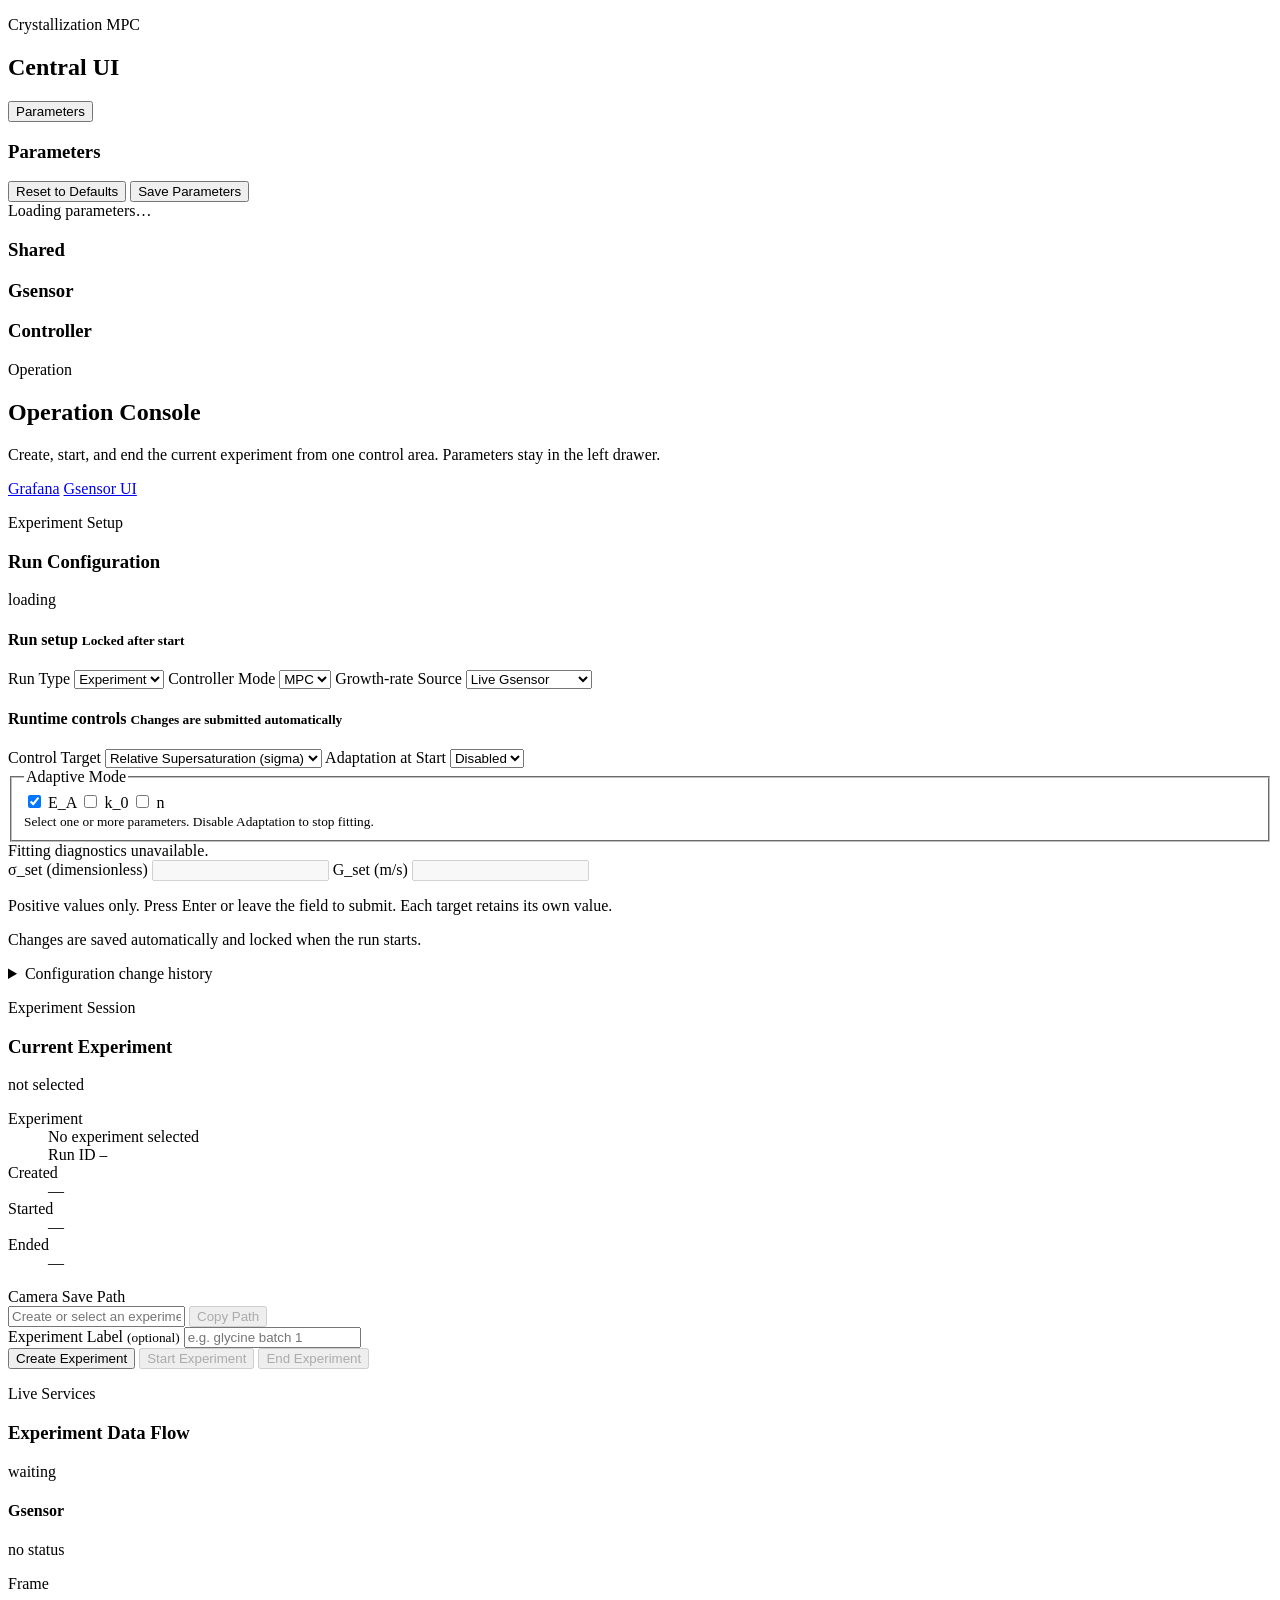
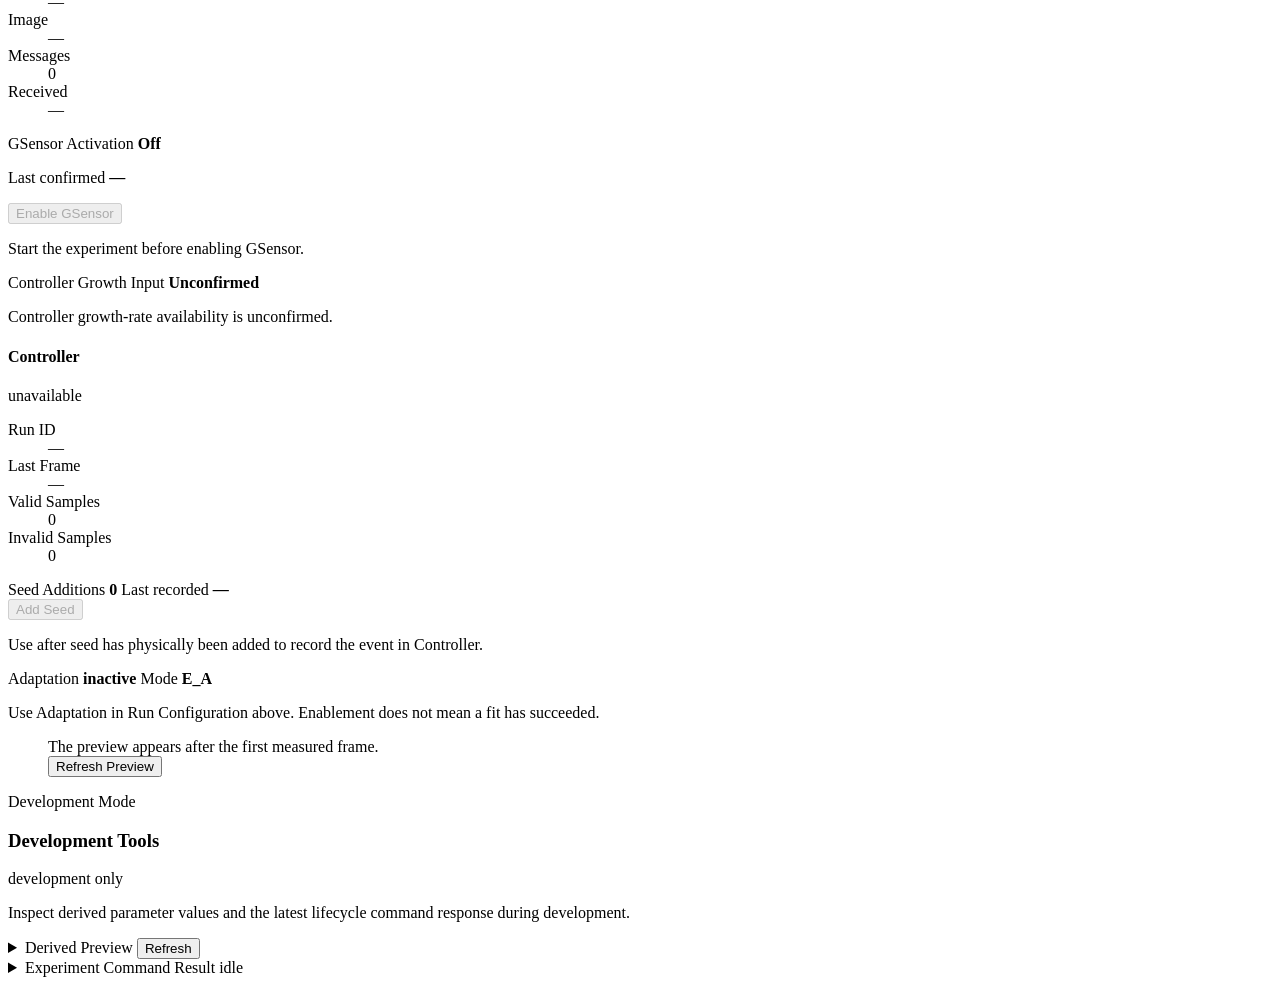
==== src/crystallization_mpc/apps/central/ui/static/index.html @ d561aeed "feat: Enhance Extended Kalman Filter with diagnostic capabilities - Added a diagnostic observer to t" ====
<!doctype html>
<html lang="en" data-ui-mode="production">
  <head>
    <meta charset="utf-8">
    <meta name="viewport" content="width=device-width, initial-scale=1">
    <title>Central UI</title>
    <link rel="stylesheet" href="/static/styles.css?v=20261006-parameter-refresh-1">
  </head>
  <body>
    <div class="shell">
      <aside class="sidebar" id="parameter-drawer">
        <div class="sidebar-top">
          <div class="brand">
            <p class="eyebrow">Crystallization MPC</p>
            <h1>Central UI</h1>
          </div>
          <button id="toggle-parameters" class="nav-link">Parameters</button>
        </div>

        <div class="drawer-body">
          <div class="panel drawer-panel">
            <div class="panel-head">
              <div>
                <h3>Parameters</h3>
              </div>
              <div class="hero-actions">
                <button id="reset-params" class="ghost" type="button">Reset to Defaults</button>
                <button id="save-params" class="primary" type="button">Save Parameters</button>
              </div>
            </div>

            <div id="parameter-status" class="parameter-status loading" role="status" aria-live="polite">
              <span id="parameter-status-text">Loading parameters…</span>
            </div>
            <p id="parameter-source" class="parameter-source"></p>

            <section class="drawer-section">
              <div class="panel-head">
                <h3>Shared</h3>
              </div>
              <form id="shared-form" class="param-form"></form>
            </section>

            <section class="drawer-section">
              <div class="panel-head">
                <h3>Gsensor</h3>
              </div>
              <form id="gsensor-form" class="param-form"></form>
            </section>

            <section class="drawer-section">
              <div class="panel-head">
                <h3>Controller</h3>
              </div>
              <form id="controller-form" class="param-form"></form>
            </section>
          </div>
        </div>
      </aside>

      <main class="content">
        <section class="panel hero">
          <div>
            <p class="eyebrow">Operation</p>
            <h2>Operation Console</h2>
            <p class="muted">Create, start, and end the current experiment from one control area. Parameters stay in the left drawer.</p>
          </div>
          <div class="hero-actions">
            <a class="ghost" href="http://localhost:3000" target="_blank" rel="noopener noreferrer">Grafana</a>
            <a class="ghost" href="http://localhost:8001" target="_blank" rel="noopener noreferrer">Gsensor UI</a>
          </div>
        </section>

        <section class="panel run-configuration-panel" aria-labelledby="run-configuration-heading">
          <div class="panel-head">
            <div>
              <p class="eyebrow">Experiment Setup</p>
              <h3 id="run-configuration-heading">Run Configuration</h3>
            </div>
            <span id="run-configuration-status" class="status idle">loading</span>
          </div>

          <h4 class="configuration-group-heading">Run setup <small>Locked after start</small></h4>
          <div class="run-configuration-grid">
            <label class="run-configuration-field" for="run-type">
              <span>Run Type</span>
              <select id="run-type">
                <option value="experiment">Experiment</option>
                <option value="simulation">Simulation</option>
              </select>
            </label>

            <label class="run-configuration-field" for="controller-mode">
              <span>Controller Mode</span>
              <select id="controller-mode">
                <option value="MPC">MPC</option>
                <option value="PI">PI</option>
              </select>
            </label>

            <label class="run-configuration-field" for="growth-rate-source">
              <span>Growth-rate Source</span>
              <select id="growth-rate-source">
                <option value="live_gsensor">Live Gsensor</option>
                <option value="simulated" data-development-source>Simulated</option>
                <option value="presaved_images" data-development-source>Presaved Images</option>
              </select>
            </label>
          </div>
          <h4 class="configuration-group-heading">Runtime controls <small>Changes are submitted automatically</small></h4>
          <div class="run-configuration-grid">
            <label class="run-configuration-field" for="control-target">
              <span>Control Target</span>
              <select id="control-target">
                <option value="sigma">Relative Supersaturation (sigma)</option>
                <option value="G">Growth Rate (G)</option>
              </select>
              <small id="feedback-control_target" class="runtime-field-feedback" aria-live="polite"></small>
            </label>

            <label class="run-configuration-field" for="adaptation-enabled">
              <span id="adaptation-enable-label">Adaptation at Start</span>
              <select id="adaptation-enabled">
                <option value="false">Disabled</option>
                <option value="true">Enabled</option>
              </select>
              <small id="feedback-adaptation_enabled" class="runtime-field-feedback" aria-live="polite"></small>
            </label>

            <fieldset class="run-configuration-field adaptation-options">
              <legend>Adaptive Mode</legend>
              <input type="hidden" id="adaptation-mode" value="E_A">
              <div class="adaptation-checkboxes">
                <label><input type="checkbox" data-adaptive-parameter="E_A" checked> E_A</label>
                <label><input type="checkbox" data-adaptive-parameter="k_0"> k_0</label>
                <label><input type="checkbox" data-adaptive-parameter="n"> n</label>
              </div>
              <small>Select one or more parameters. Disable Adaptation to stop fitting.</small>
              <small id="feedback-adaptation_mode" class="runtime-field-feedback" aria-live="polite"></small>
            </fieldset>
          </div>
          <div id="runtime-fitting" class="runtime-fitting" aria-live="polite">Fitting diagnostics unavailable.</div>

          <div class="runtime-setpoints">
            <label class="run-configuration-field" for="runtime-sigma-set">
              <span>σ_set (dimensionless)</span>
              <input id="runtime-sigma-set" type="text" inputmode="decimal" autocomplete="off" disabled>
              <small id="role-sigma_set" class="setpoint-role"></small>
              <small id="conversion-sigma_set"></small>
              <small id="feedback-sigma_set" class="runtime-field-feedback" aria-live="polite"></small>
            </label>
            <label class="run-configuration-field" for="runtime-g-set">
              <span>G_set (m/s)</span>
              <input id="runtime-g-set" type="text" inputmode="decimal" autocomplete="off" disabled>
              <small id="role-G_set" class="setpoint-role"></small>
              <small id="conversion-G_set"></small>
              <small id="feedback-G_set" class="runtime-field-feedback" aria-live="polite"></small>
            </label>
            <p>Positive values only. Press Enter or leave the field to submit. Each target retains its own value.</p>
          </div>
          <button id="retry-runtime-update" type="button" class="ghost" hidden>Retry same request</button>
          <p id="run-configuration-message" class="run-configuration-message" role="status" aria-live="polite">
            Changes are saved automatically and locked when the run starts.
          </p>
          <details id="runtime-history">
            <summary>Configuration change history</summary>
            <p>Submission time is not application time. Effective tick is the first scheduled control cycle using the new configuration.</p>
            <p id="runtime-history-status" aria-live="polite">Open to load history.</p>
            <div class="runtime-history-scroll">
              <table class="runtime-history-table">
                <thead><tr><th>Submitted</th><th>Controller applied / processed</th><th>Changes</th><th>Outcome</th><th>Grafana sync</th></tr></thead>
                <tbody id="runtime-history-rows"></tbody>
              </table>
            </div>
            <button id="runtime-history-refresh" type="button" class="ghost">Refresh history</button>
            <button id="runtime-history-older" type="button" class="ghost" hidden>Load older changes</button>
          </details>
        </section>

        <section class="panel experiment-panel" aria-labelledby="experiment-heading">
          <div class="panel-head experiment-panel-head">
            <div>
              <p class="eyebrow">Experiment Session</p>
              <h3 id="experiment-heading">Current Experiment</h3>
            </div>
            <span id="experiment-status" class="status idle">not selected</span>
          </div>

          <div class="experiment-layout">
            <div class="experiment-current">
              <dl class="experiment-facts">
                <div class="experiment-identity">
                  <dt>Experiment</dt>
                  <dd id="experiment-display-name">No experiment selected</dd>
                  <dd class="experiment-run-reference">
                    <span>Run ID</span>
                    <code id="experiment-run-id" class="monospace">—</code>
                  </dd>
                </div>
                <div>
                  <dt>Created</dt>
                  <dd id="experiment-created-at">—</dd>
                </div>
                <div>
                  <dt>Started</dt>
                  <dd id="experiment-started-at">—</dd>
                </div>
                <div>
                  <dt>Ended</dt>
                  <dd id="experiment-ended-at">—</dd>
                </div>
              </dl>

              <label class="experiment-field" for="camera-save-path">
                <span>Camera Save Path</span>
                <div class="path-control">
                  <input id="camera-save-path" class="monospace" type="text" readonly placeholder="Create or select an experiment">
                  <button id="copy-camera-path" class="ghost" type="button" disabled>Copy Path</button>
                </div>
              </label>
            </div>

            <div class="experiment-controls">
              <label class="experiment-field" for="new-experiment-label">
                <span>Experiment Label <small>(optional)</small></span>
                <input id="new-experiment-label" type="text" maxlength="120" placeholder="e.g. glycine batch 1">
              </label>

              <div class="experiment-action-row">
                <button id="new-experiment" class="primary" type="button">Create Experiment</button>
                <button id="start-experiment" class="primary" type="button" disabled>Start Experiment</button>
                <button id="end-experiment" class="danger" type="button" disabled>End Experiment</button>
                <button id="retry-selection" class="ghost" type="button" hidden disabled>Retry Selection</button>
              </div>
            </div>
          </div>

          <p id="experiment-message" class="experiment-message" role="status" aria-live="polite"></p>
        </section>

        <section class="panel system-status-panel" aria-labelledby="system-status-heading">
          <div class="panel-head">
            <div>
              <p class="eyebrow">Live Services</p>
              <h3 id="system-status-heading">Experiment Data Flow</h3>
            </div>
            <span id="system-refresh-status" class="status idle">waiting</span>
          </div>
          <div class="system-status-layout">
            <div class="service-status-grid">
              <article class="service-card">
                <div class="service-card-head">
                  <h4>Gsensor</h4>
                  <span id="gsensor-live-status" class="status idle">no status</span>
                </div>
                <dl class="service-facts">
                  <div><dt>Frame</dt><dd id="gsensor-live-frame">—</dd></div>
                  <div><dt>Image</dt><dd id="gsensor-live-image" class="monospace">—</dd></div>
                  <div><dt>Messages</dt><dd id="gsensor-message-count">0</dd></div>
                  <div><dt>Received</dt><dd id="gsensor-received-at">—</dd></div>
                </dl>
                <div class="gsensor-activation-control">
                  <div class="gsensor-activation-summary">
                    <div>
                      <span>GSensor Activation</span>
                      <strong id="gsensor-activation-state" class="status idle">Off</strong>
                    </div>
                    <span id="gsensor-activation-pending" class="status running" hidden>enable pending</span>
                  </div>
                  <p class="gsensor-activation-confirmed-at">
                    Last confirmed <strong id="gsensor-activation-confirmed-at">—</strong>
                  </p>
                  <div class="gsensor-activation-actions">
                    <button id="toggle-gsensor-activation" class="primary" type="button" disabled>Enable GSensor</button>
                    <button id="retry-gsensor-activation" class="ghost" type="button" hidden disabled>Retry Enable</button>
                  </div>
                  <p id="gsensor-activation-help" class="runtime-action-help">
                    Start the experiment before enabling GSensor.
                  </p>
                  <p id="gsensor-activation-message" class="runtime-action-message" role="status" aria-live="polite"></p>
                  <div class="gsensor-growth-readiness">
                    <div>
                      <span>Controller Growth Input</span>
                      <strong id="gsensor-growth-readiness-state" class="status idle">Unconfirmed</strong>
                    </div>
                    <p id="gsensor-growth-readiness-message" role="status" aria-live="polite">
                      Controller growth-rate availability is unconfirmed.
                    </p>
                  </div>
                </div>
                <p id="gsensor-live-error" class="service-error" hidden></p>
              </article>
              <article class="service-card">
                <div class="service-card-head">
                  <h4>Controller</h4>
                  <span id="controller-live-status" class="status idle">unavailable</span>
                </div>
                <dl class="service-facts">
                  <div><dt>Run ID</dt><dd id="controller-run-id" class="monospace">—</dd></div>
                  <div><dt>Last Frame</dt><dd id="controller-last-frame">—</dd></div>
                  <div><dt>Valid Samples</dt><dd id="controller-valid-count">0</dd></div>
                  <div><dt>Invalid Samples</dt><dd id="controller-invalid-count">0</dd></div>
                </dl>
                <div class="controller-runtime-action">
                  <div class="controller-seed-summary">
                    <span>Seed Additions</span>
                    <strong id="controller-seed-count">0</strong>
                    <span>Last recorded</span>
                    <strong id="controller-last-seed-at">&mdash;</strong>
                  </div>
                  <button id="add-seed" class="primary" type="button" disabled>Add Seed</button>
                  <p class="runtime-action-help">Use after seed has physically been added to record the event in Controller.</p>
                  <p id="seed-action-message" class="runtime-action-message" role="status" aria-live="polite"></p>
                </div>
                <div class="controller-runtime-action">
                  <div class="controller-seed-summary">
                    <span>Adaptation</span>
                    <strong id="controller-adaptation-status">inactive</strong>
                    <span>Mode</span>
                    <strong id="controller-adaptation-mode">E_A</strong>
                  </div>
                  <p class="runtime-action-help">Use Adaptation in Run Configuration above. Enablement does not mean a fit has succeeded.</p>
                  <p id="adaptation-action-message" class="runtime-action-message" role="status" aria-live="polite"></p>
                </div>
                <p id="controller-live-error" class="service-error" hidden></p>
              </article>
            </div>
            <figure class="central-overlay-preview">
              <img id="central-overlay-image" alt="Latest Gsensor detection overlay" hidden>
              <figcaption id="central-overlay-caption">The preview appears after the first measured frame.</figcaption>
              <button id="central-refresh-overlay" class="ghost" type="button">Refresh Preview</button>
            </figure>
          </div>
        </section>

        <section
          class="panel development-tools-panel"
          data-ui-visibility="development-only"
          aria-labelledby="development-tools-heading"
        >
          <div class="panel-head">
            <div>
              <p class="eyebrow">Development Mode</p>
              <h3 id="development-tools-heading">Development Tools</h3>
            </div>
            <span class="status idle">development only</span>
          </div>
          <p class="muted development-tools-description">
            Inspect derived parameter values and the latest lifecycle command response during development.
          </p>
          <div class="development-tools-grid">
            <details class="panel diagnostic-panel">
              <summary class="diagnostic-summary">
                <span>Derived Preview</span>
                <button id="refresh-preview" class="ghost" type="button">Refresh</button>
              </summary>
              <pre id="derived-preview" class="code-block"></pre>
            </details>
            <details class="panel diagnostic-panel">
              <summary class="diagnostic-summary">
                <span>Experiment Command Result</span>
                <span id="command-status" class="status idle">idle</span>
              </summary>
              <pre id="command-result" class="code-block"></pre>
            </details>
          </div>
        </section>
      </main>
    </div>

    <template id="param-field-template">
      <div class="field parameter-field">
        <div class="field-main">
          <div class="field-heading">
            <label class="field-key"></label>
            <button class="field-info" type="button" aria-expanded="false">ⓘ</button>
          </div>
          <div class="field-value">
            <input class="field-input" type="text">
            <span class="field-unit"></span>
          </div>
        </div>
        <p class="field-description"></p>
        <div class="field-state" hidden>
          <span class="field-unsaved" hidden>Unsaved</span>
          <span class="field-modified" hidden>Non-default</span>
        </div>
        <div class="field-details" hidden>
          <p class="field-definition"></p>
          <dl class="field-reference"></dl>
          <p class="field-formula-label" hidden></p>
          <pre class="field-formula" hidden></pre>
          <p class="field-unit-note" hidden></p>
          <p class="field-note" hidden></p>
          <button class="field-reset ghost" type="button" hidden>Restore default</button>
        </div>
      </div>
    </template>

    <script src="/static/app.js?v=20261009-controller-auto-refresh"></script>
  </body>
</html>
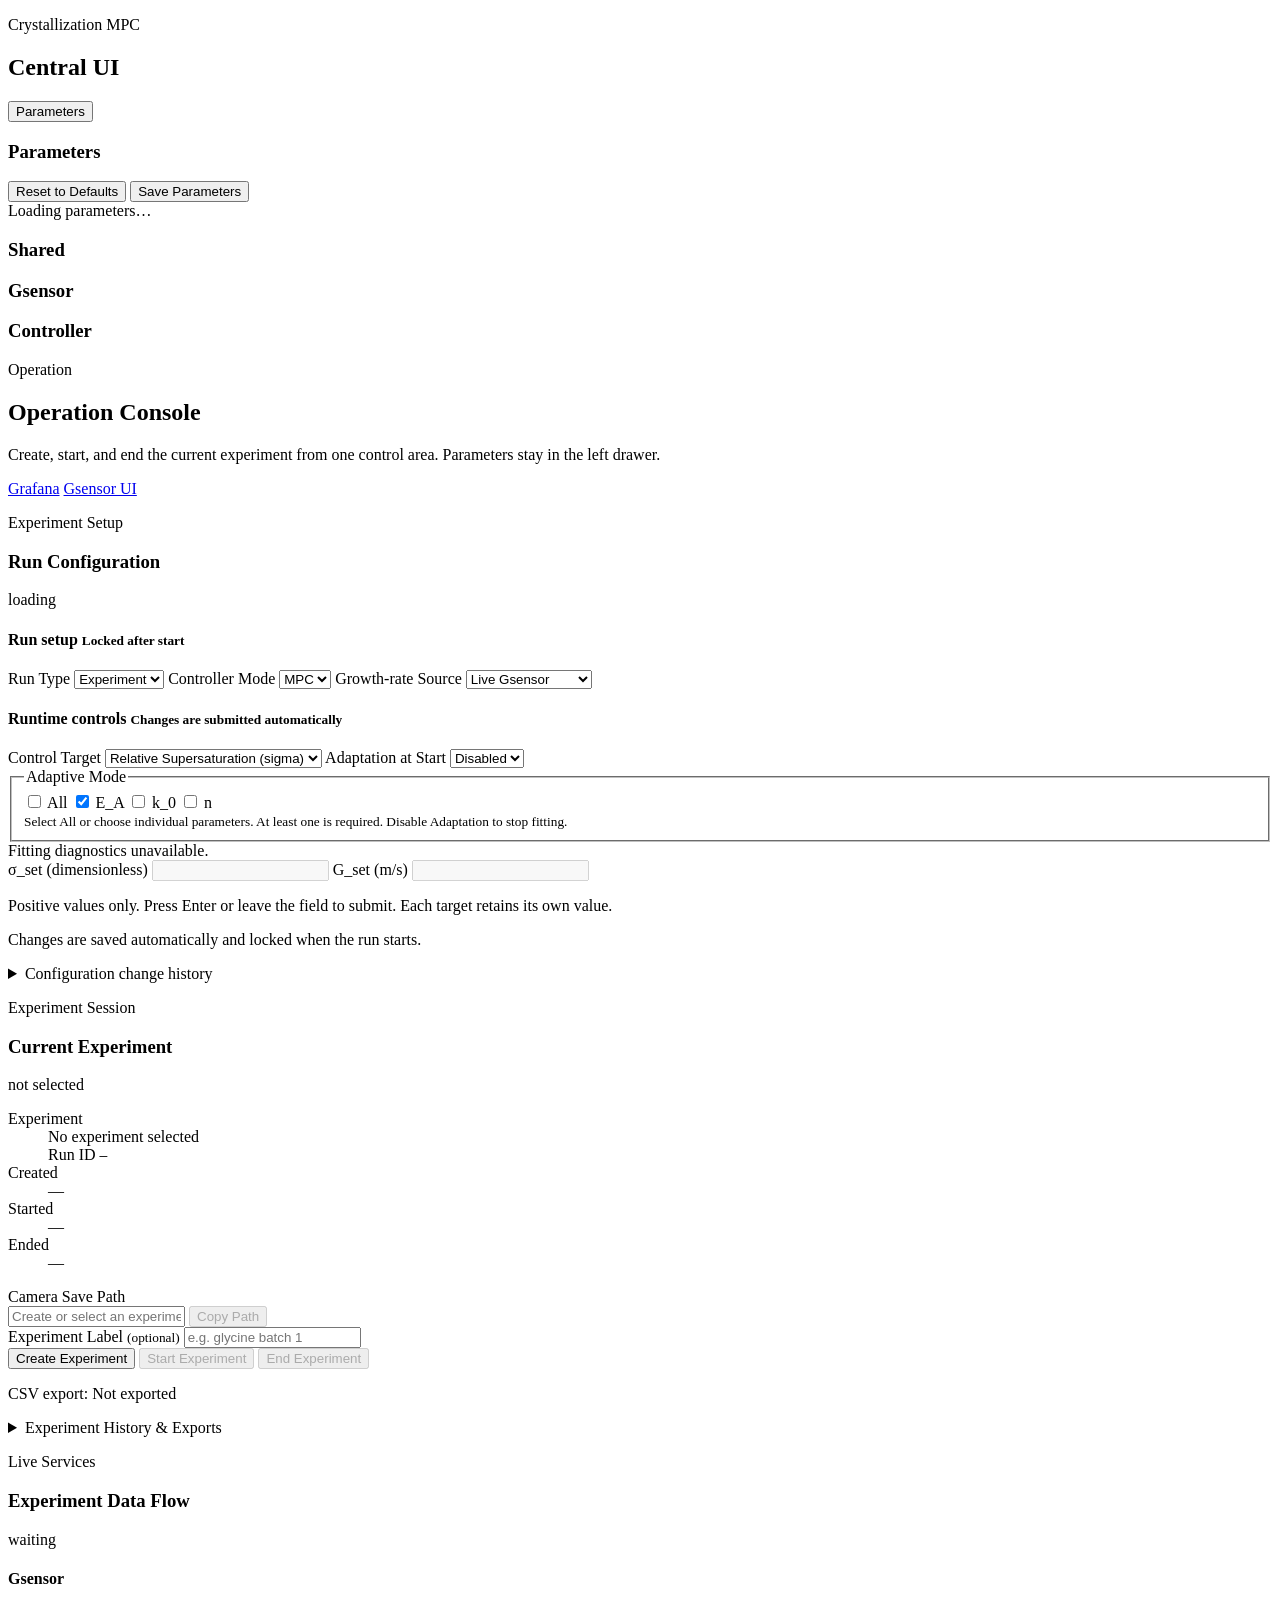
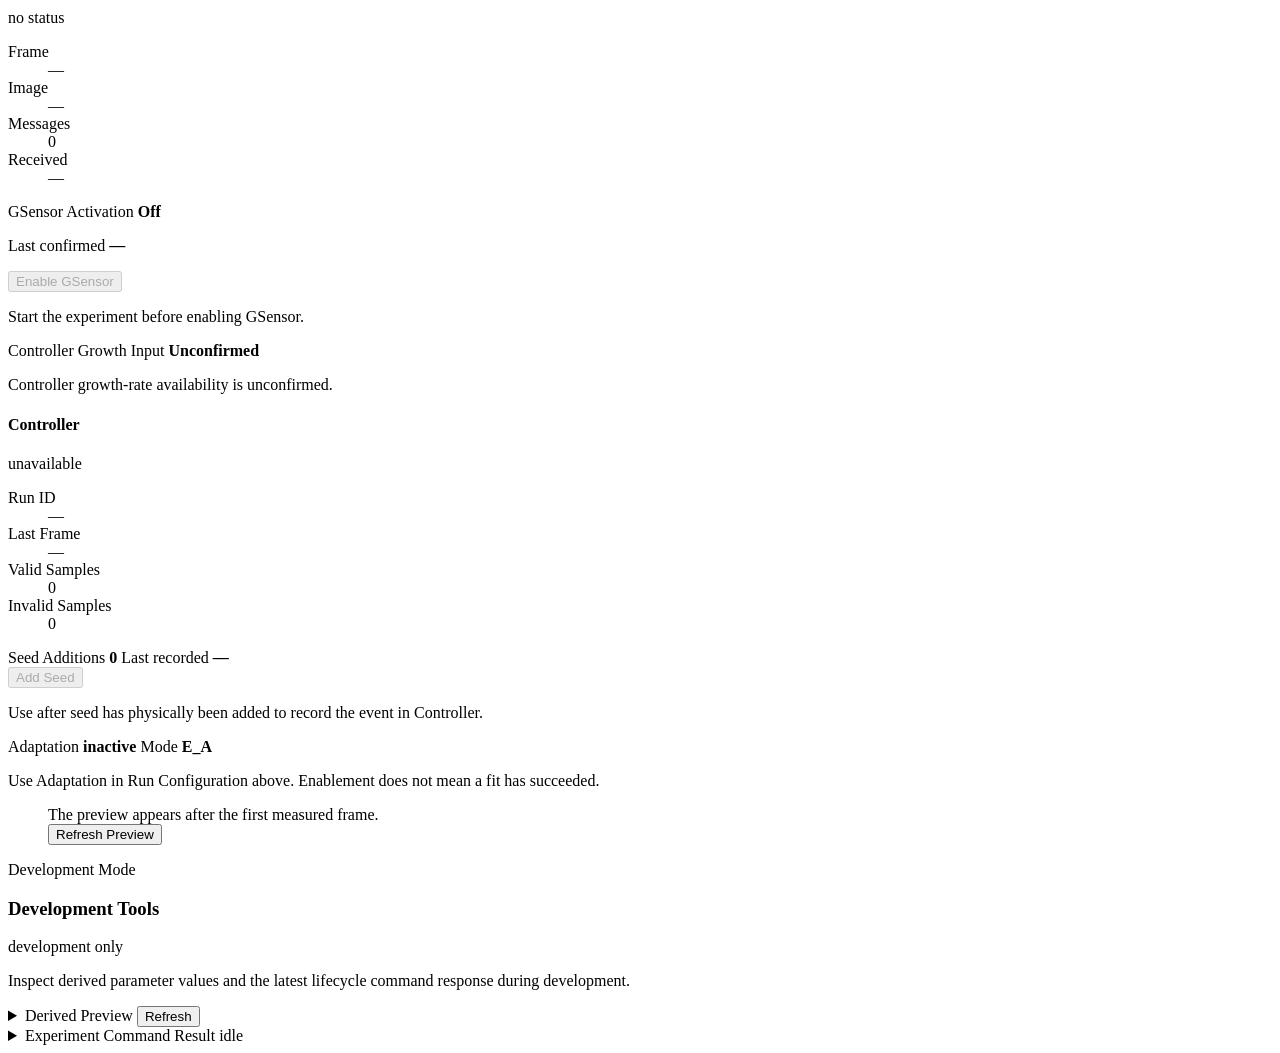
==== commit 37d3affb: "Add experiment archives and improve Central controls Persist raw process data and command events, ex" ====
--- a/src/crystallization_mpc/apps/central/ui/static/index.html
+++ b/src/crystallization_mpc/apps/central/ui/static/index.html
@@ -4,7 +4,7 @@
     <meta charset="utf-8">
     <meta name="viewport" content="width=device-width, initial-scale=1">
     <title>Central UI</title>
-    <link rel="stylesheet" href="/static/styles.css?v=20261006-parameter-refresh-1">
+    <link rel="stylesheet" href="/static/styles.css?v=20261014-experiment-archive">
   </head>
   <body>
     <div class="shell">
@@ -131,11 +131,12 @@
               <legend>Adaptive Mode</legend>
               <input type="hidden" id="adaptation-mode" value="E_A">
               <div class="adaptation-checkboxes">
+                <label title="Select all parameters. Uncheck to restore the previous partial selection."><input type="checkbox" id="adaptation-all"> All</label>
                 <label><input type="checkbox" data-adaptive-parameter="E_A" checked> E_A</label>
                 <label><input type="checkbox" data-adaptive-parameter="k_0"> k_0</label>
                 <label><input type="checkbox" data-adaptive-parameter="n"> n</label>
               </div>
-              <small>Select one or more parameters. Disable Adaptation to stop fitting.</small>
+              <small>Select All or choose individual parameters. At least one is required. Disable Adaptation to stop fitting.</small>
               <small id="feedback-adaptation_mode" class="runtime-field-feedback" aria-live="polite"></small>
             </fieldset>
           </div>
@@ -236,6 +237,40 @@
           </div>
 
           <p id="experiment-message" class="experiment-message" role="status" aria-live="polite"></p>
+          <p id="current-export-status" role="status" aria-live="polite">CSV export: Not exported</p>
+        </section>
+
+        <section class="panel" aria-labelledby="archive-heading">
+          <details id="experiment-history">
+            <summary id="archive-heading">Experiment History &amp; Exports</summary>
+            <p>Browse saved experiments without changing the active run. Dates and folder timestamps use UTC.</p>
+            <form id="archive-search" class="archive-filters">
+              <label>Experiment name or Run ID<input id="archive-query" type="search" maxlength="200" placeholder="Search saved experiments"></label>
+              <label>From (UTC)<input id="archive-from" type="date"></label>
+              <label>To (UTC)<input id="archive-to" type="date"></label>
+              <button type="submit" class="ghost">Search</button>
+            </form>
+            <p id="archive-message" role="status" aria-live="polite">Open to load experiments.</p>
+            <div class="archive-layout">
+              <div id="archive-list" class="archive-list" aria-label="Saved experiments"></div>
+              <article id="archive-detail" hidden>
+                <h4 id="archive-name"></h4>
+                <dl class="archive-facts">
+                  <div><dt>Run ID</dt><dd><code id="archive-run-id"></code> <button id="archive-copy-id" type="button" class="ghost">Copy ID</button></dd></div>
+                  <div><dt>Saved folder</dt><dd id="archive-folder" class="monospace"></dd></div>
+                  <div><dt>Experiment period (UTC)</dt><dd id="archive-period"></dd></div>
+                  <div><dt>CSV export</dt><dd id="archive-state"></dd></div>
+                </dl>
+                <p id="archive-errors" role="status"></p>
+                <div class="experiment-action-row">
+                  <button id="archive-export" type="button" class="ghost">Export CSV files</button>
+                  <a id="archive-grafana" target="_blank" rel="noopener noreferrer">View in Grafana</a>
+                </div>
+                <ul id="archive-downloads"></ul>
+                <details><summary>Saved run configuration</summary><pre id="archive-configuration"></pre></details>
+              </article>
+            </div>
+          </details>
         </section>
 
         <section class="panel system-status-panel" aria-labelledby="system-status-heading">
@@ -397,6 +432,7 @@
       </div>
     </template>
 
-    <script src="/static/app.js?v=20261009-controller-auto-refresh"></script>
+    <script src="/static/app.js?v=20261014-experiment-archive"></script>
+    <script src="/static/archive.js?v=20261014-1"></script>
   </body>
 </html>
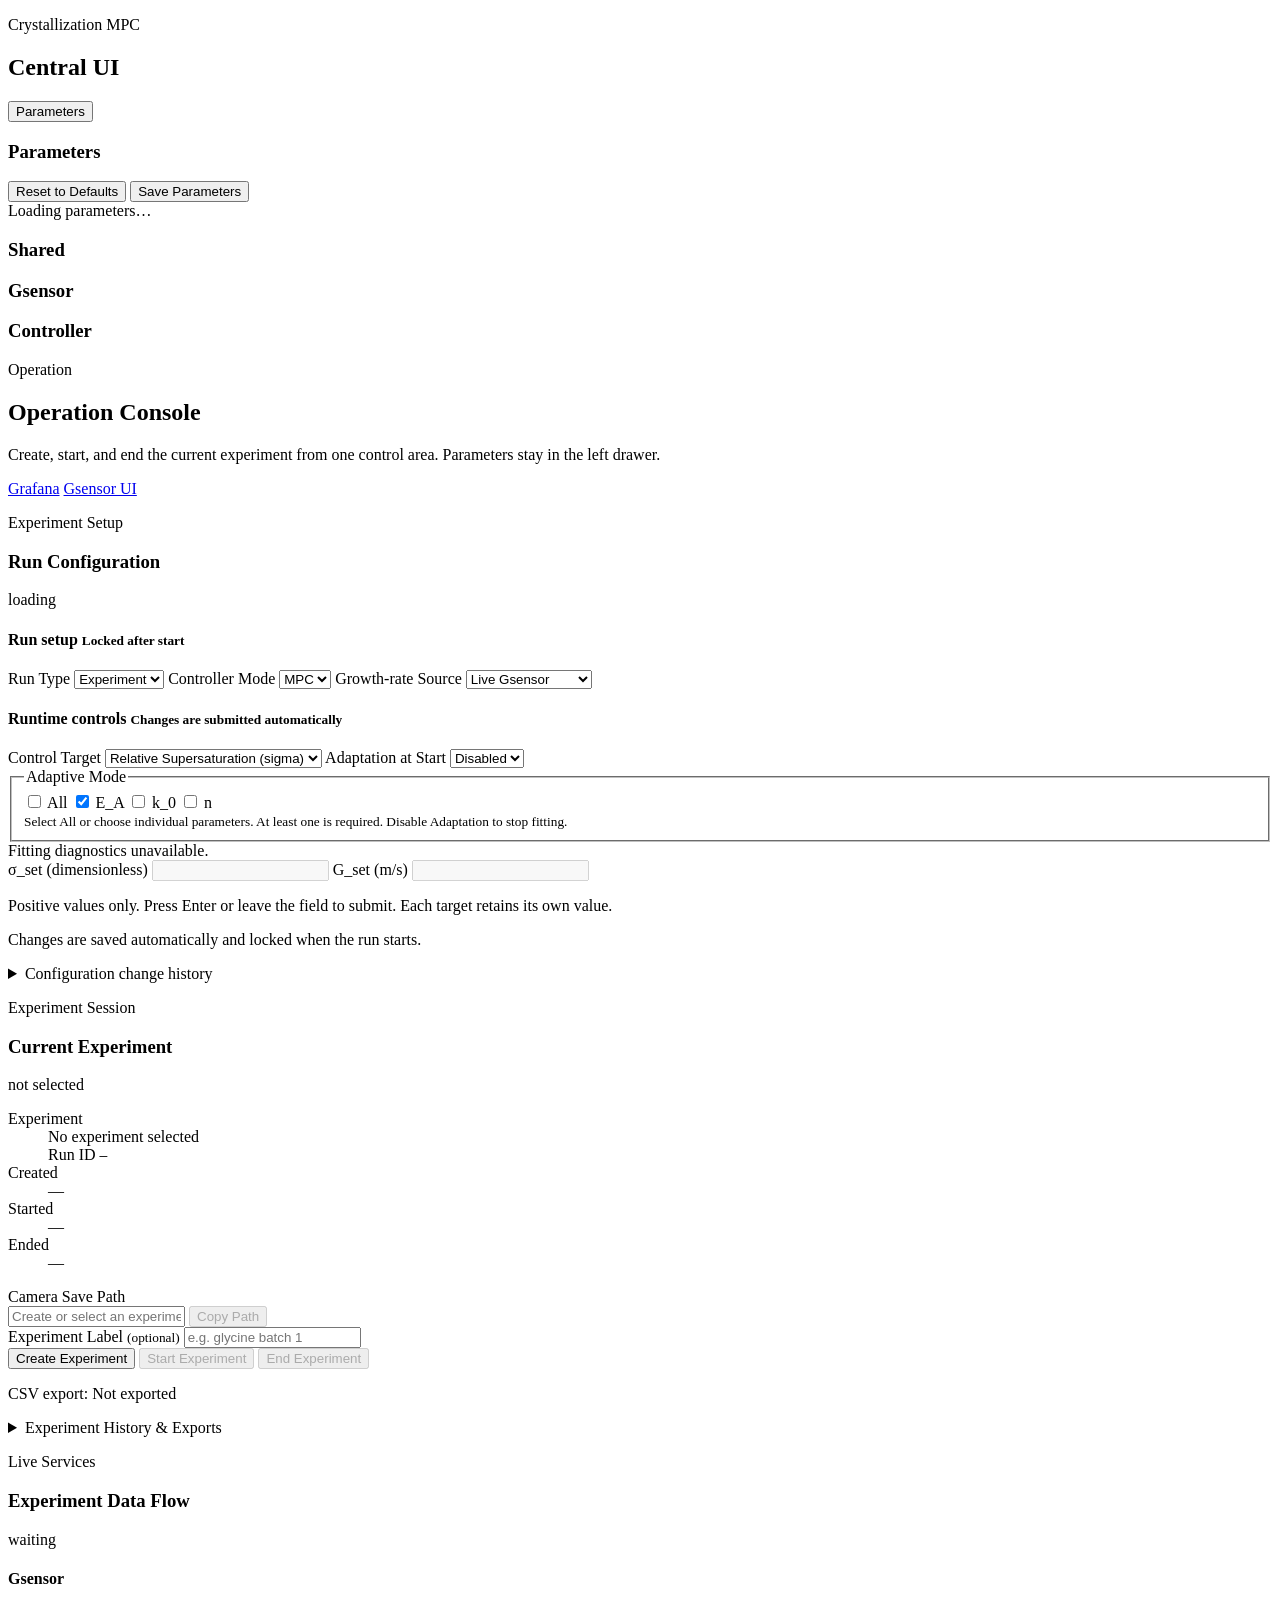
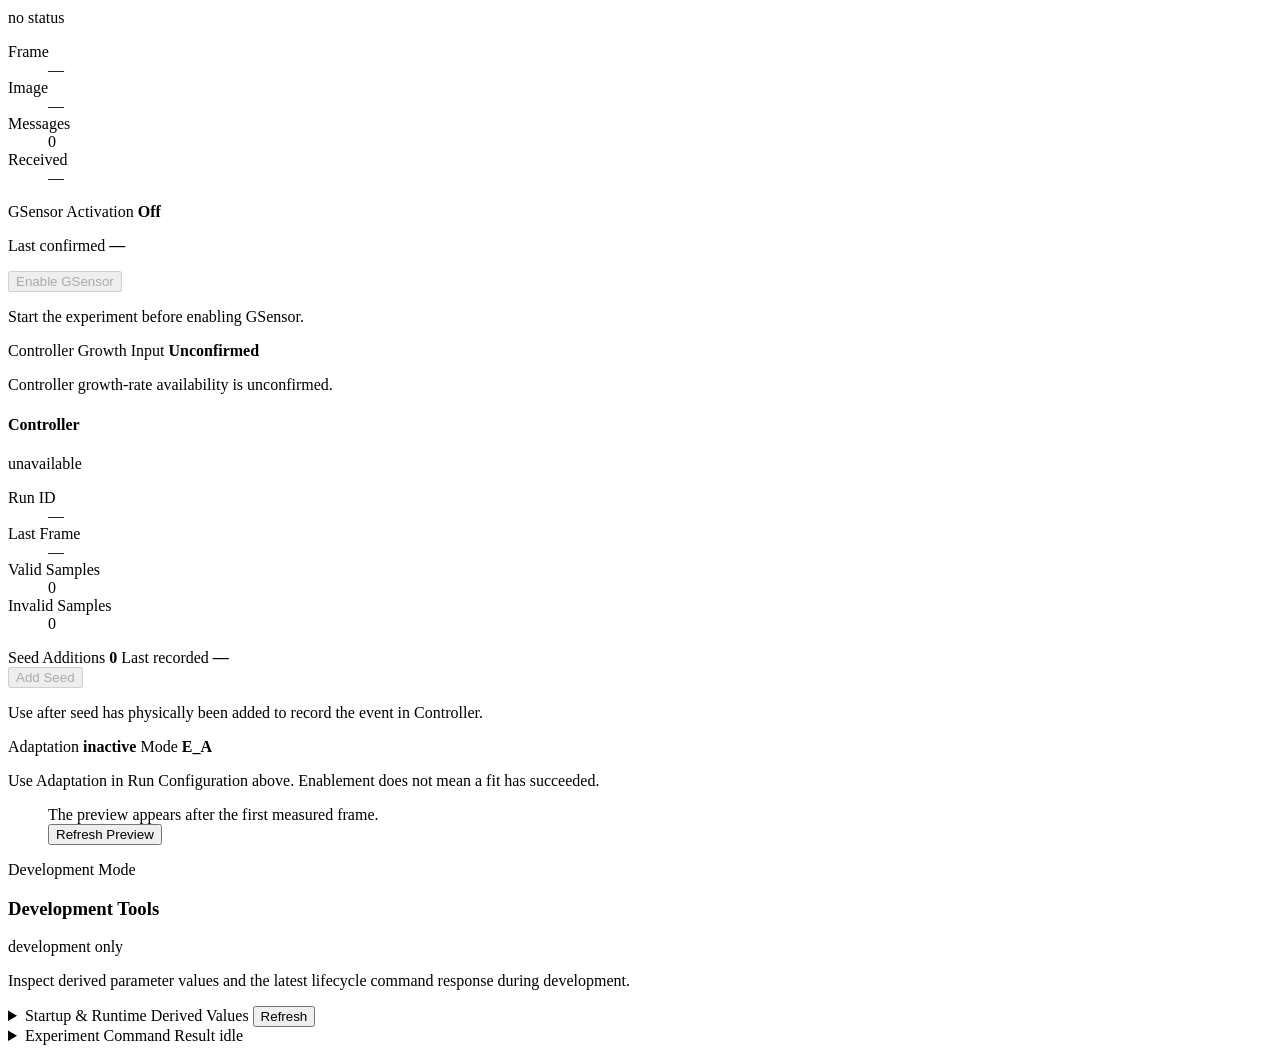
==== commit 90fae2a4: "feat: apply run-local parameter updates at control boundaries Coordinate Central, Controller and GSe" ====
--- a/src/crystallization_mpc/apps/central/ui/static/index.html
+++ b/src/crystallization_mpc/apps/central/ui/static/index.html
@@ -33,6 +33,7 @@
               <span id="parameter-status-text">Loading parameters…</span>
             </div>
             <p id="parameter-source" class="parameter-source"></p>
+            <button id="parameter-review-revision" class="ghost" type="button" hidden>Review Current Revision</button>
 
             <section class="drawer-section">
               <div class="panel-head">
@@ -386,7 +387,7 @@
           <div class="development-tools-grid">
             <details class="panel diagnostic-panel">
               <summary class="diagnostic-summary">
-                <span>Derived Preview</span>
+                <span>Startup &amp; Runtime Derived Values</span>
                 <button id="refresh-preview" class="ghost" type="button">Refresh</button>
               </summary>
               <pre id="derived-preview" class="code-block"></pre>
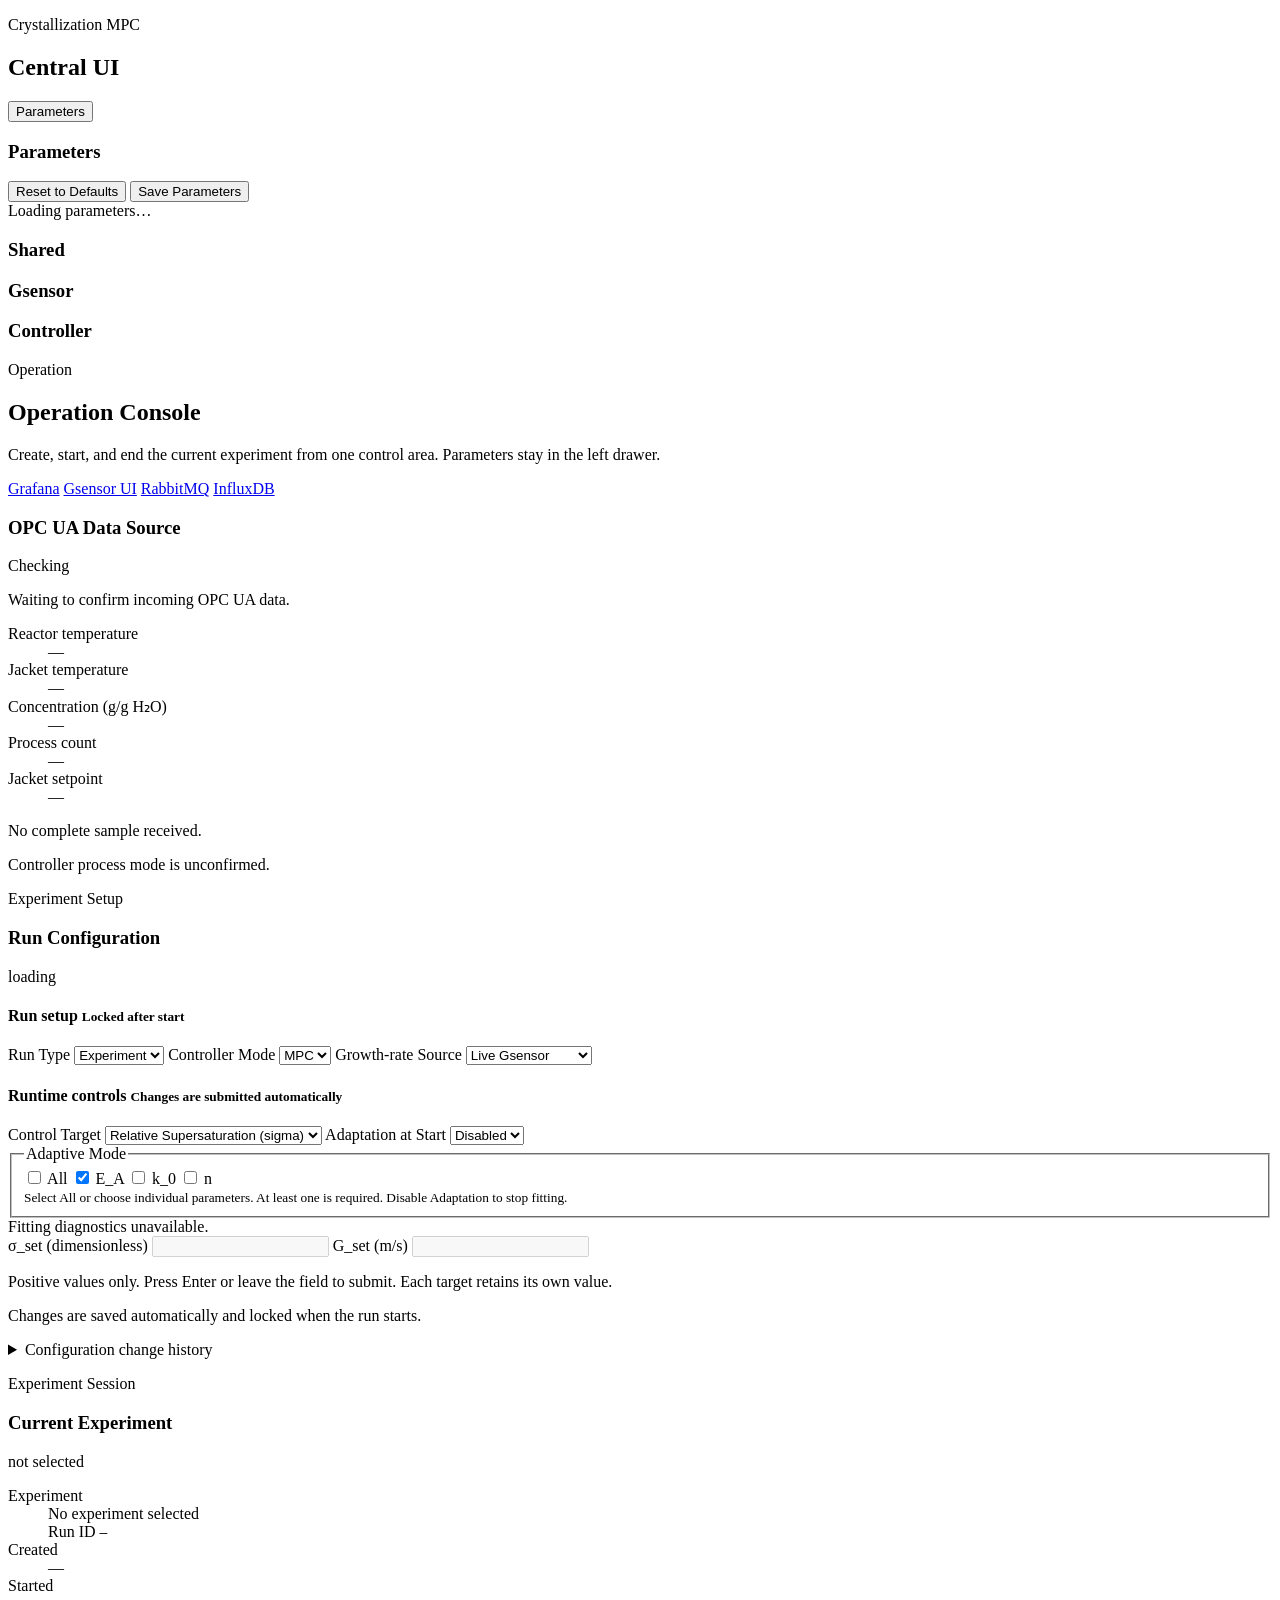
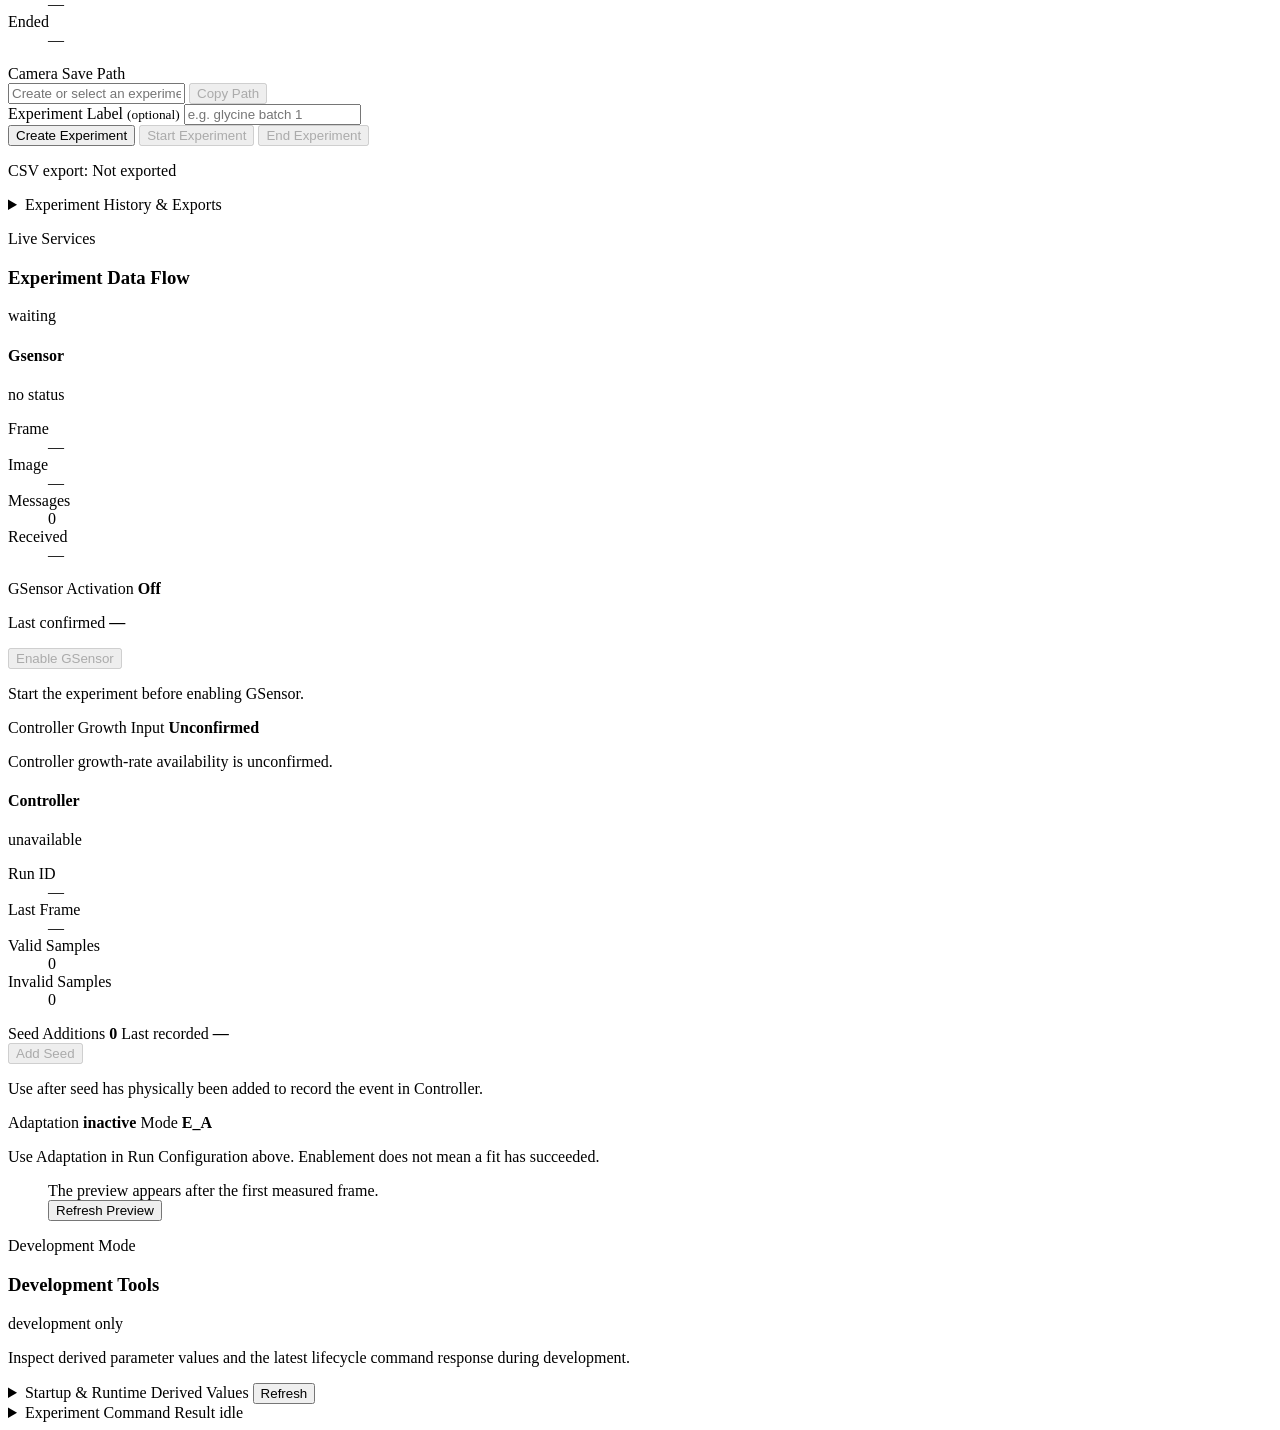
==== commit ebecccd9: "feat: show OPC UA source readiness and service links in Central" ====
--- a/src/crystallization_mpc/apps/central/ui/static/index.html
+++ b/src/crystallization_mpc/apps/central/ui/static/index.html
@@ -4,7 +4,7 @@
     <meta charset="utf-8">
     <meta name="viewport" content="width=device-width, initial-scale=1">
     <title>Central UI</title>
-    <link rel="stylesheet" href="/static/styles.css?v=20261014-experiment-archive">
+    <link rel="stylesheet" href="/static/styles.css?v=20261028-process-source">
   </head>
   <body>
     <div class="shell">
@@ -67,9 +67,28 @@
             <p class="muted">Create, start, and end the current experiment from one control area. Parameters stay in the left drawer.</p>
           </div>
           <div class="hero-actions">
-            <a class="ghost" href="http://localhost:3000" target="_blank" rel="noopener noreferrer">Grafana</a>
-            <a class="ghost" href="http://localhost:8001" target="_blank" rel="noopener noreferrer">Gsensor UI</a>
-          </div>
+            <a id="service-grafana" class="ghost" href="http://localhost:3000" target="_blank" rel="noopener noreferrer">Grafana</a>
+            <a id="service-gsensor" class="ghost" href="http://localhost:8001" target="_blank" rel="noopener noreferrer">Gsensor UI</a>
+            <a id="service-rabbitmq" class="ghost" href="http://localhost:15673" target="_blank" rel="noopener noreferrer">RabbitMQ</a>
+            <a id="service-influxdb" class="ghost" href="http://localhost:8087" target="_blank" rel="noopener noreferrer">InfluxDB</a>
+          </div>
+        </section>
+
+        <section id="process-source-card" class="panel process-source-card" data-state="waiting" aria-labelledby="process-source-heading">
+          <div class="panel-head">
+            <h3 id="process-source-heading">OPC UA Data Source</h3>
+            <span id="process-source-status" class="status idle">Checking</span>
+          </div>
+          <p id="process-source-message" role="status" aria-live="polite">Waiting to confirm incoming OPC UA data.</p>
+          <dl class="process-source-values">
+            <div><dt>Reactor temperature</dt><dd id="process-source-T">—</dd></div>
+            <div><dt>Jacket temperature</dt><dd id="process-source-T_j">—</dd></div>
+            <div><dt>Concentration (g/g H₂O)</dt><dd id="process-source-c">—</dd></div>
+            <div><dt>Process count</dt><dd id="process-source-count_middle">—</dd></div>
+            <div><dt>Jacket setpoint</dt><dd id="process-source-T_j_set">—</dd></div>
+          </dl>
+          <p id="process-source-sample" class="muted">No complete sample received.</p>
+          <p id="process-source-control" class="muted">Controller process mode is unconfirmed.</p>
         </section>
 
         <section class="panel run-configuration-panel" aria-labelledby="run-configuration-heading">
@@ -433,7 +452,7 @@
       </div>
     </template>
 
-    <script src="/static/app.js?v=20261014-experiment-archive"></script>
+    <script src="/static/app.js?v=20261028-process-source"></script>
     <script src="/static/archive.js?v=20261014-1"></script>
   </body>
 </html>
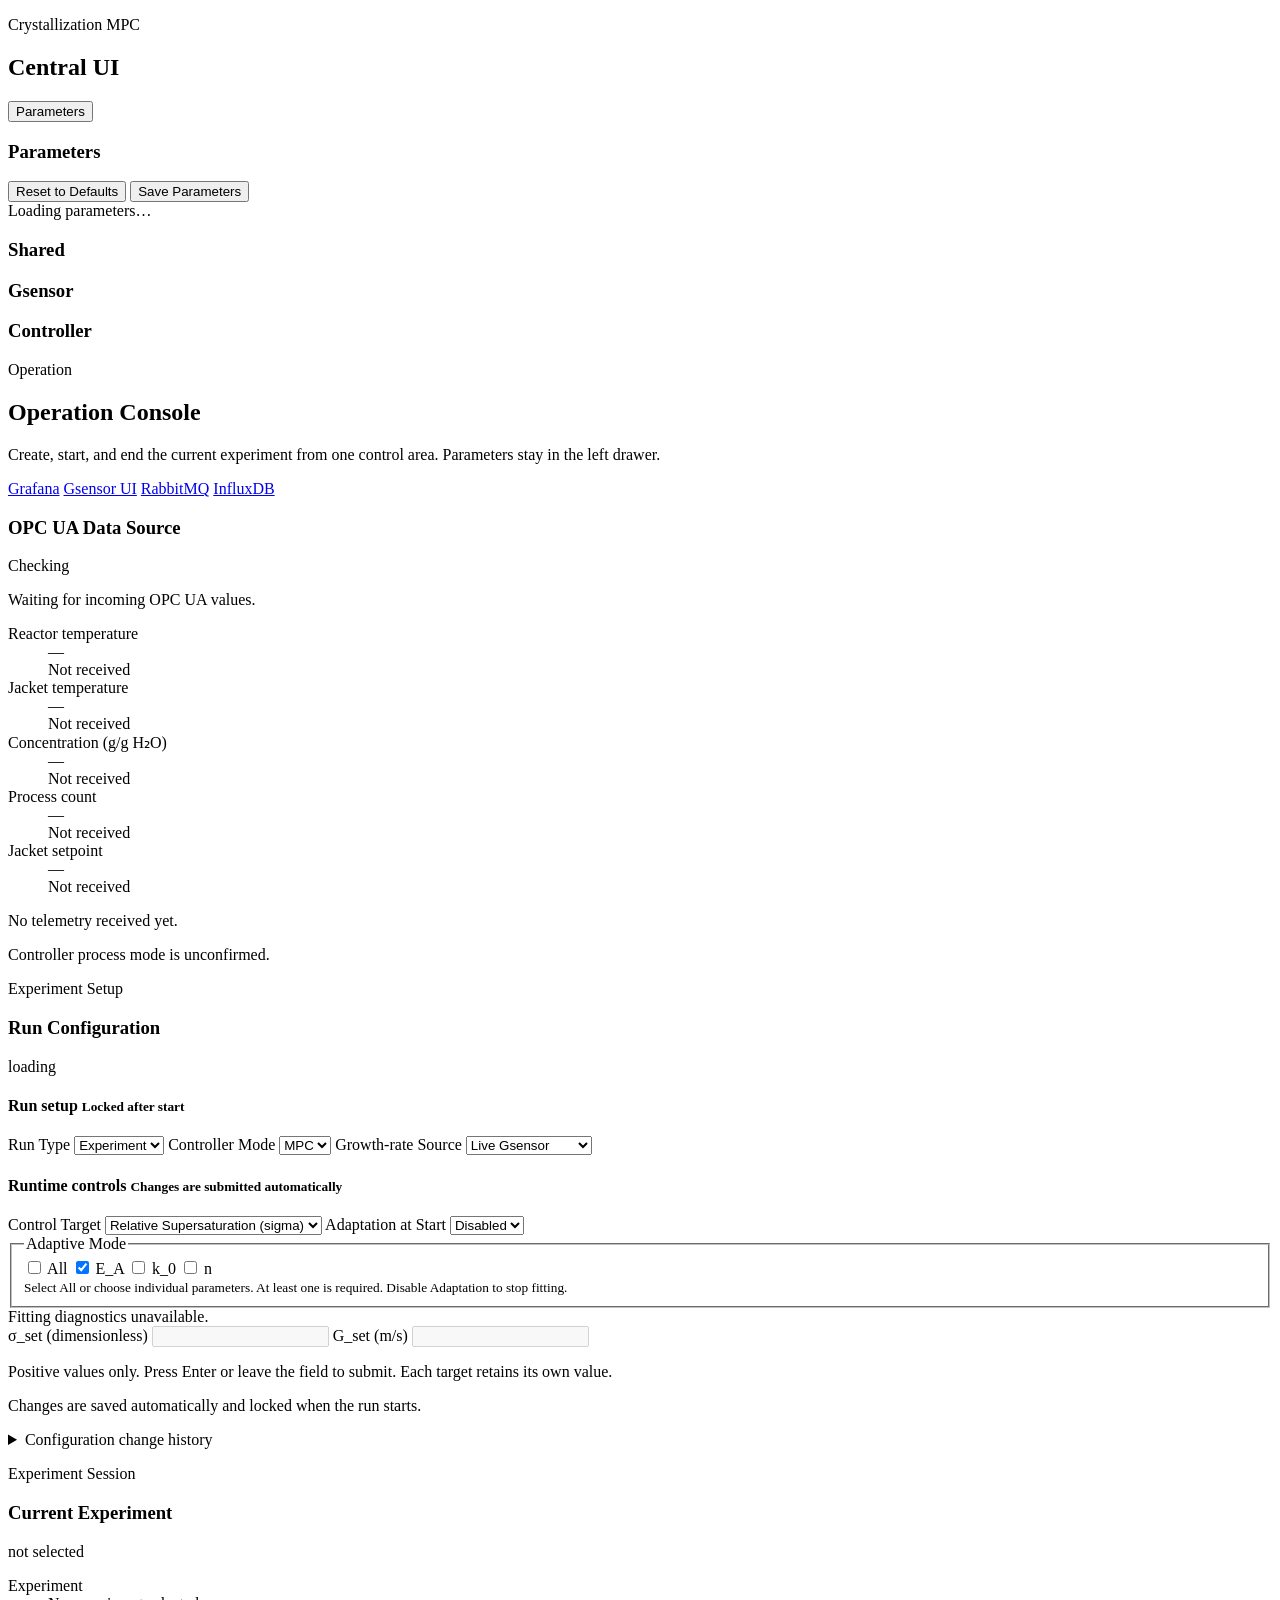
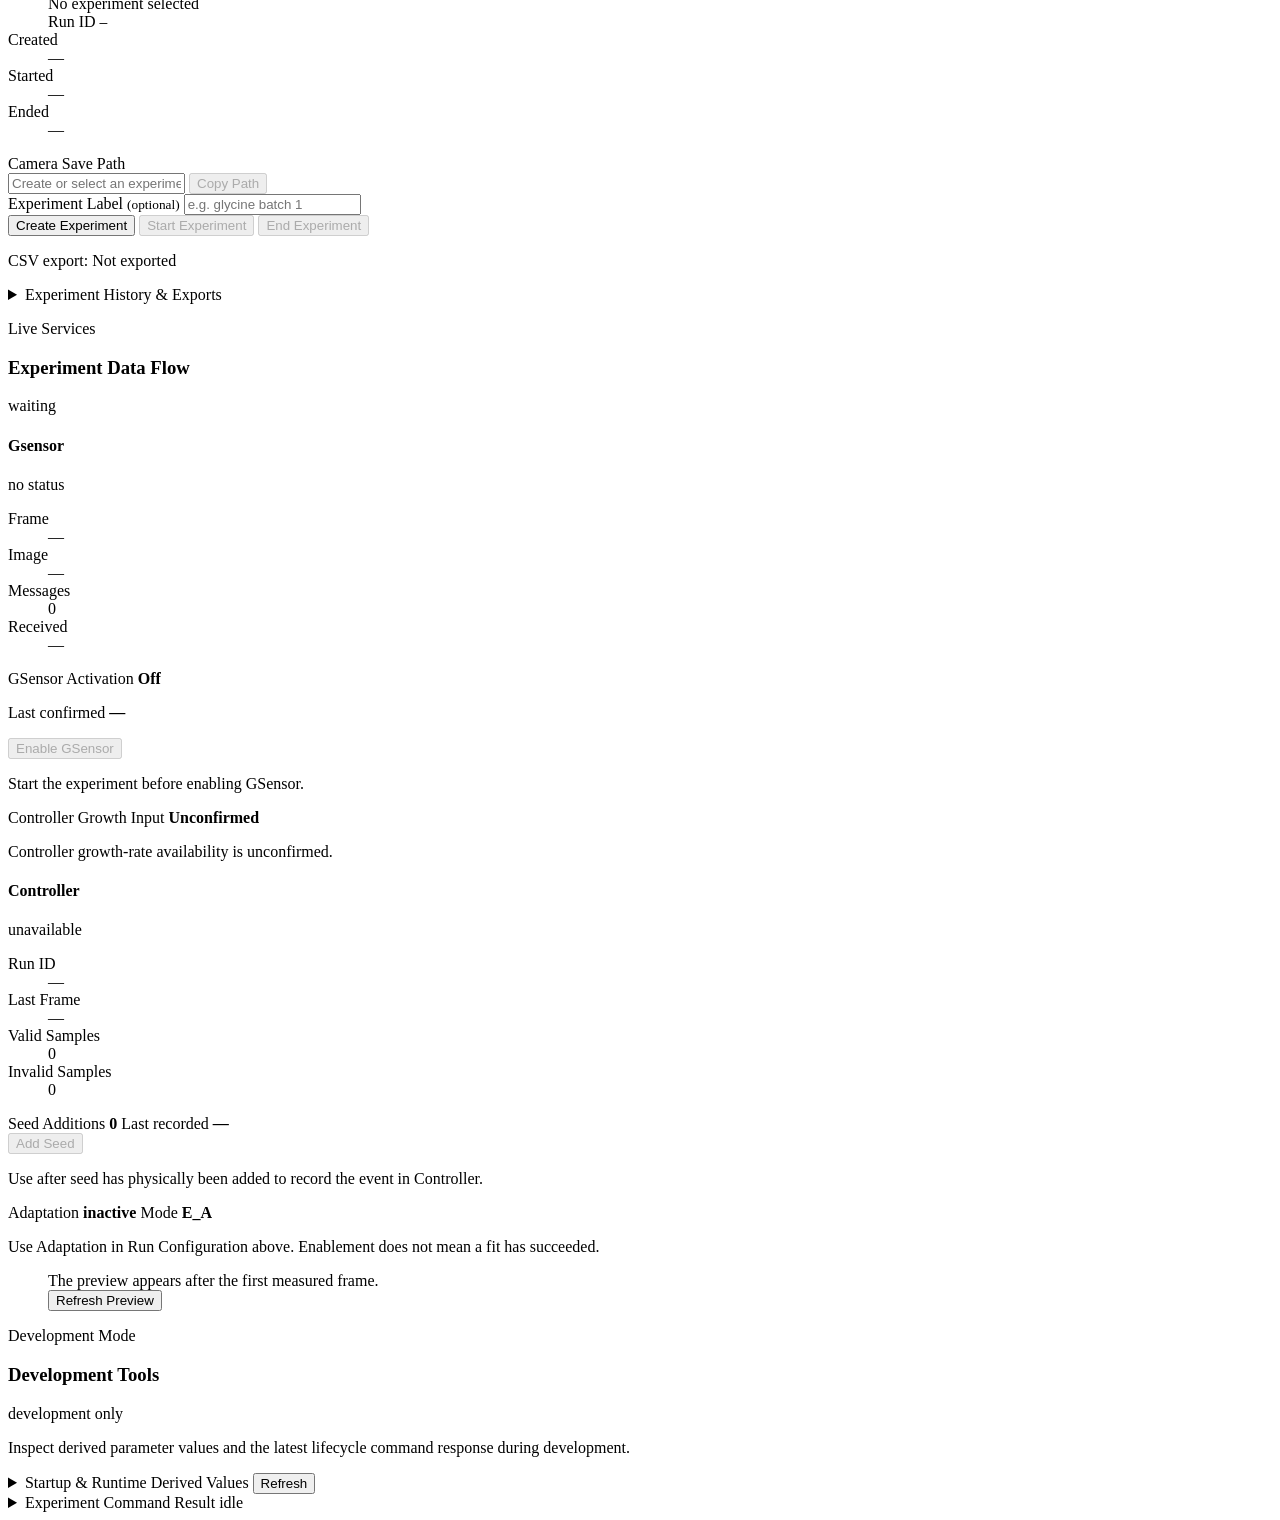
==== commit 2286bdd7: "refactor: simplify control shell and preserve telemetry delivery Use cached process inputs at the co" ====
--- a/src/crystallization_mpc/apps/central/ui/static/index.html
+++ b/src/crystallization_mpc/apps/central/ui/static/index.html
@@ -4,7 +4,7 @@
     <meta charset="utf-8">
     <meta name="viewport" content="width=device-width, initial-scale=1">
     <title>Central UI</title>
-    <link rel="stylesheet" href="/static/styles.css?v=20261028-process-source">
+    <link rel="stylesheet" href="/static/styles.css?v=20261110-process-fields">
   </head>
   <body>
     <div class="shell">
@@ -79,15 +79,15 @@
             <h3 id="process-source-heading">OPC UA Data Source</h3>
             <span id="process-source-status" class="status idle">Checking</span>
           </div>
-          <p id="process-source-message" role="status" aria-live="polite">Waiting to confirm incoming OPC UA data.</p>
+          <p id="process-source-message" role="status" aria-live="polite">Waiting for incoming OPC UA values.</p>
           <dl class="process-source-values">
-            <div><dt>Reactor temperature</dt><dd id="process-source-T">—</dd></div>
-            <div><dt>Jacket temperature</dt><dd id="process-source-T_j">—</dd></div>
-            <div><dt>Concentration (g/g H₂O)</dt><dd id="process-source-c">—</dd></div>
-            <div><dt>Process count</dt><dd id="process-source-count_middle">—</dd></div>
-            <div><dt>Jacket setpoint</dt><dd id="process-source-T_j_set">—</dd></div>
+            <div><dt>Reactor temperature</dt><dd id="process-source-T">—</dd><dd id="process-source-T-updated" class="process-field-time">Not received</dd><dd id="process-source-T-error" class="process-field-error" hidden></dd></div>
+            <div><dt>Jacket temperature</dt><dd id="process-source-T_j">—</dd><dd id="process-source-T_j-updated" class="process-field-time">Not received</dd><dd id="process-source-T_j-error" class="process-field-error" hidden></dd></div>
+            <div><dt>Concentration (g/g H₂O)</dt><dd id="process-source-c">—</dd><dd id="process-source-c-updated" class="process-field-time">Not received</dd><dd id="process-source-c-error" class="process-field-error" hidden></dd></div>
+            <div><dt>Process count</dt><dd id="process-source-count_middle">—</dd><dd id="process-source-count_middle-updated" class="process-field-time">Not received</dd><dd id="process-source-count_middle-error" class="process-field-error" hidden></dd></div>
+            <div><dt>Jacket setpoint</dt><dd id="process-source-T_j_set">—</dd><dd id="process-source-T_j_set-updated" class="process-field-time">Not received</dd><dd id="process-source-T_j_set-error" class="process-field-error" hidden></dd></div>
           </dl>
-          <p id="process-source-sample" class="muted">No complete sample received.</p>
+          <p id="process-source-sample" class="muted">No telemetry received yet.</p>
           <p id="process-source-control" class="muted">Controller process mode is unconfirmed.</p>
         </section>
 
@@ -452,7 +452,7 @@
       </div>
     </template>
 
-    <script src="/static/app.js?v=20261028-process-source"></script>
+    <script src="/static/app.js?v=20261110-status-snapshot"></script>
     <script src="/static/archive.js?v=20261014-1"></script>
   </body>
 </html>
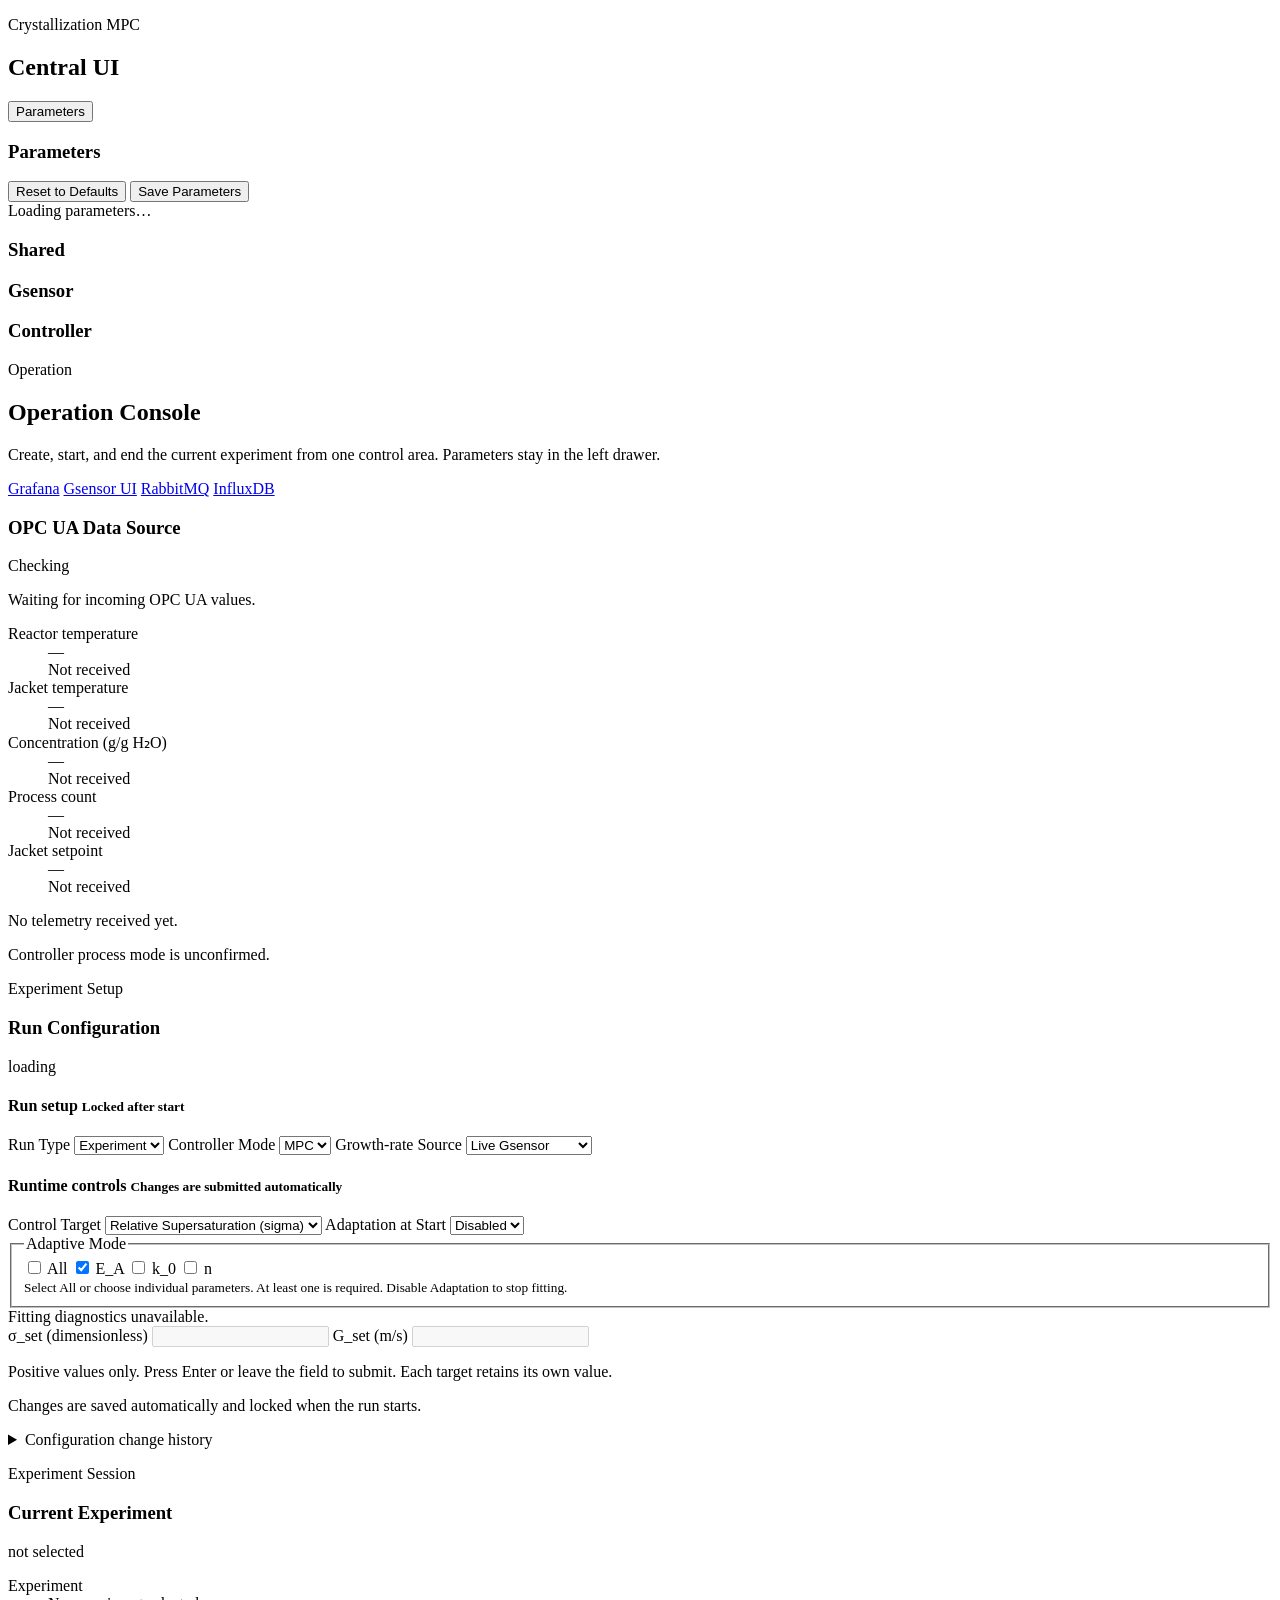
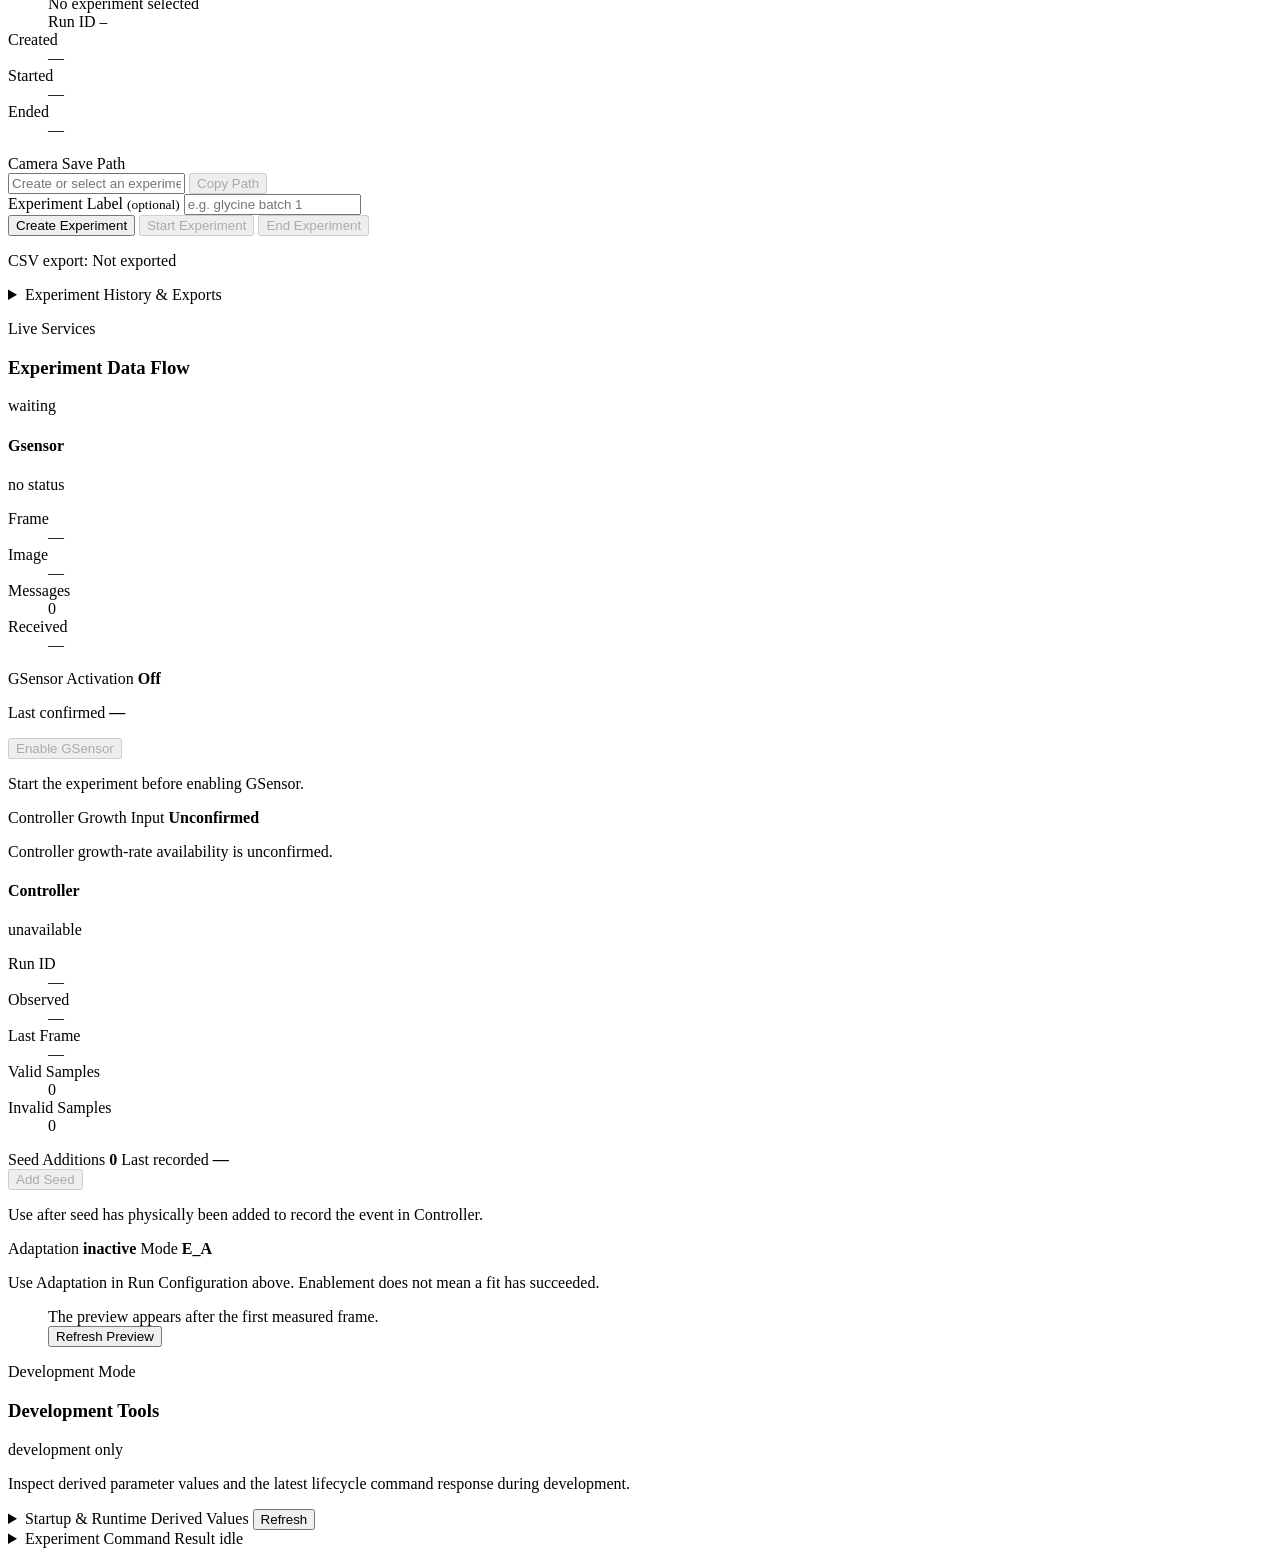
==== commit 54210cf8: "perf: improve Central and GSensor responsiveness Isolate Central runtime edits, status reads and sto" ====
--- a/src/crystallization_mpc/apps/central/ui/static/index.html
+++ b/src/crystallization_mpc/apps/central/ui/static/index.html
@@ -352,6 +352,7 @@
                 </div>
                 <dl class="service-facts">
                   <div><dt>Run ID</dt><dd id="controller-run-id" class="monospace">—</dd></div>
+                  <div><dt>Observed</dt><dd id="controller-observed-at">—</dd></div>
                   <div><dt>Last Frame</dt><dd id="controller-last-frame">—</dd></div>
                   <div><dt>Valid Samples</dt><dd id="controller-valid-count">0</dd></div>
                   <div><dt>Invalid Samples</dt><dd id="controller-invalid-count">0</dd></div>
@@ -452,7 +453,7 @@
       </div>
     </template>
 
-    <script src="/static/app.js?v=20261110-status-snapshot"></script>
+    <script src="/static/app.js?v=20261116-scan-ui"></script>
     <script src="/static/archive.js?v=20261014-1"></script>
   </body>
 </html>
